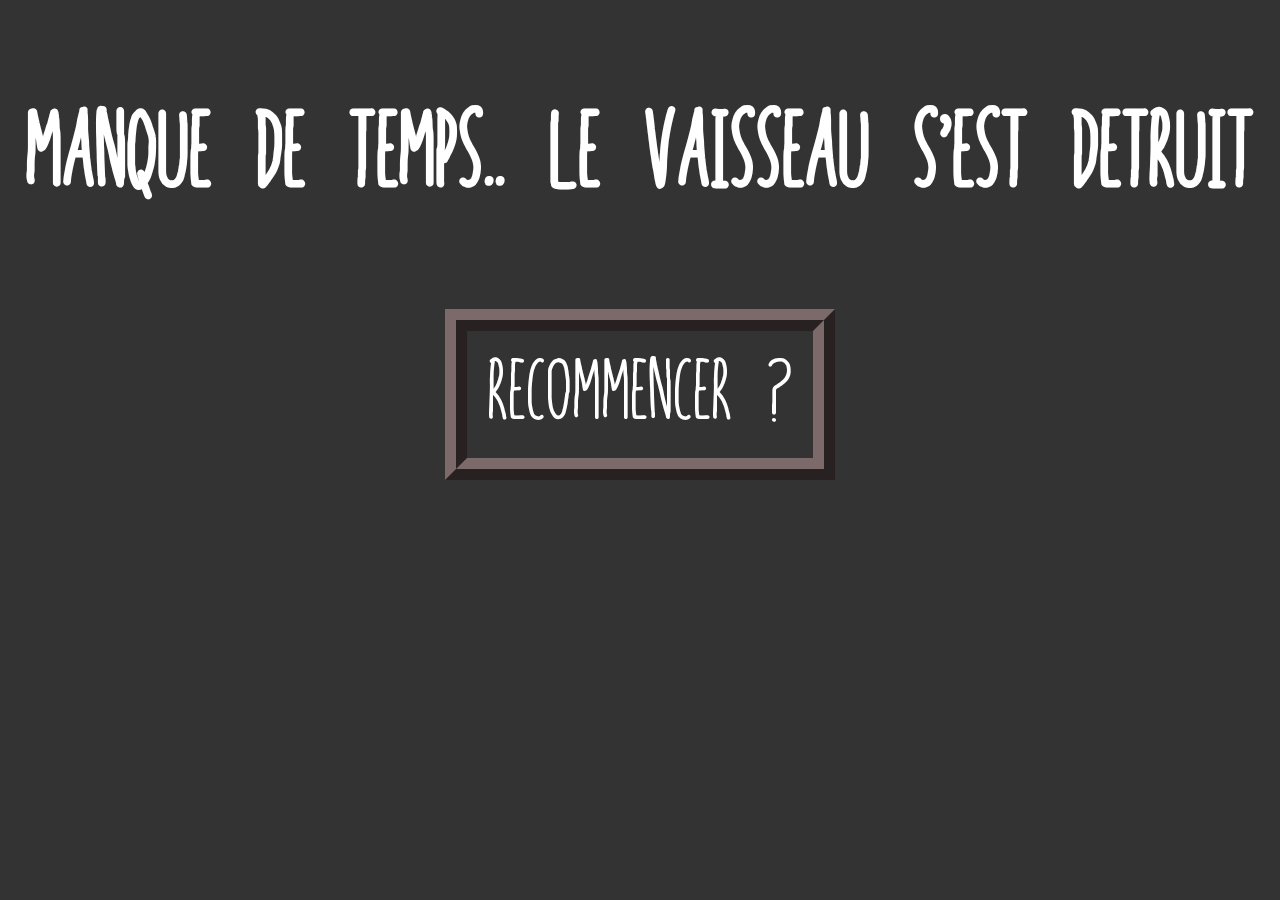
==== dead.html @ e2785560 "Merge branch 'master' of https://github.com/JulienVJ/AmongUs into testMartin" ====
<!DOCTYPE html>
<html lang="fr">
<head>
    <meta charset="UTF-8">
    <meta name="viewport" content="width=device-width, initial-scale=1.0">
    <link rel="stylesheet" href="css/dead.css">
    <title>Among Us - Dead</title>
</head>
<body>
    <h1>Manque de temps.. le vaisseau s'est detruit</h1>
    <div id="bouton">
        <a href="menu.html">Recommencer ?</a>
    </div>
</body>
</html>
---- css/dead.css ----
@font-face {
    font-family: AmongUS;
    src: url(../font/In\ your\ face\,\ joffrey!.ttf);
}

* {
    padding: 0;
    margin: 0;
    font-family: AmongUS;
}

body {
    background-color: #333;
}

h1 {
    color: white;
    font-size: 100px;
    text-align: center;
    padding-top: 100px;
}

#bouton {
    display: flex;
    justify-content: center;
}

#monbouton, a {
    text-decoration: none;
    color: white;
    font-size: 80px;
    margin-top: 100px;
    border: 6mm ridge rgb(124, 105, 105);
    padding: 20px;
}
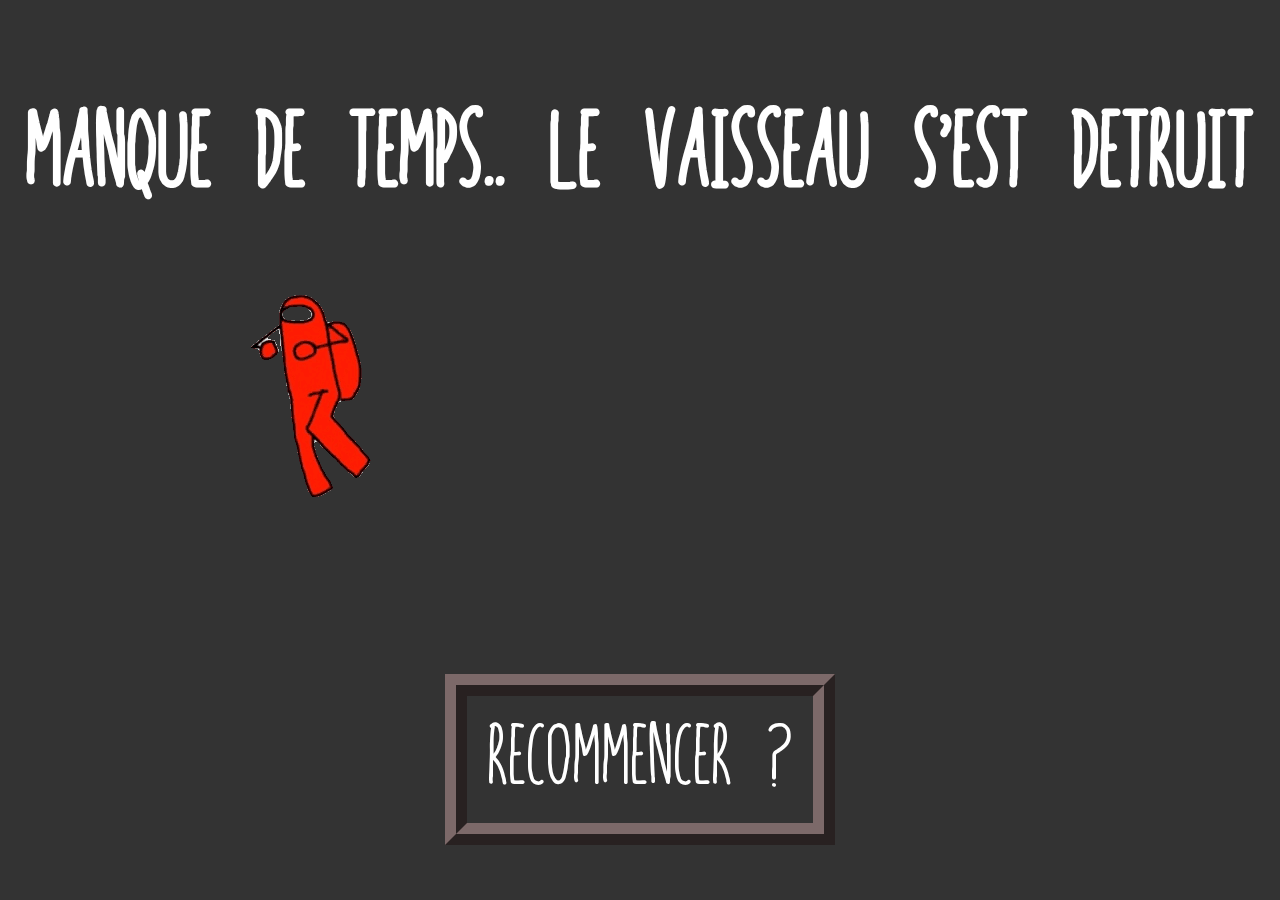
==== commit 20d4769c: "save the project" ====
--- a/dead.html
+++ b/dead.html
@@ -8,8 +8,14 @@
 </head>
 <body>
     <h1>Manque de temps.. le vaisseau s'est detruit</h1>
+    <div id="deathdancegif">
+        <img src="gif/amogusdeath.gif">
+    </div>
     <div id="bouton">
         <a href="menu.html">Recommencer ?</a>
     </div>
+    <audio controls autoplay hidden>
+        <source src="musics/deathmusic.mp3" type="audio/mpeg"> 
+    </audio>
 </body>
 </html>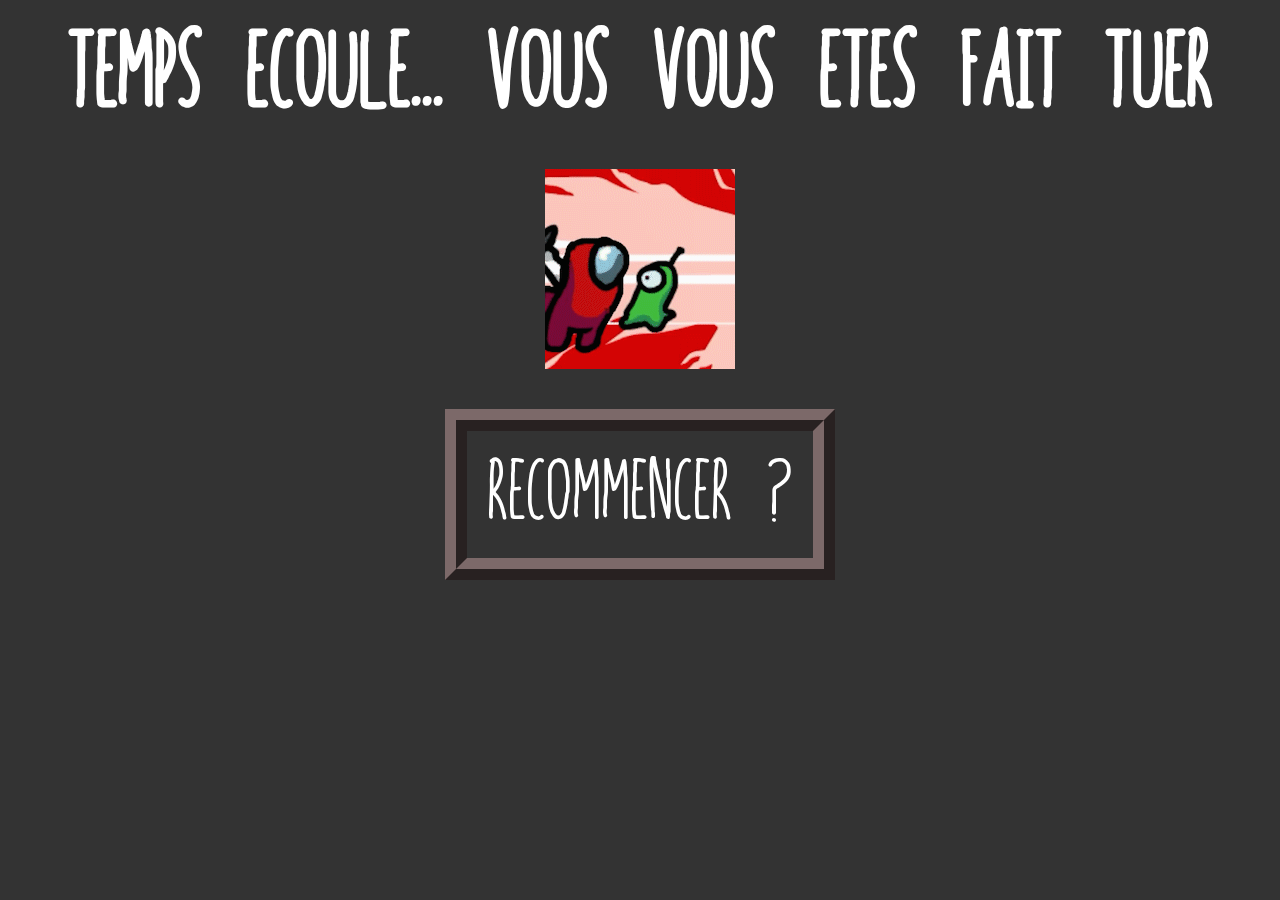
==== commit bb325d48: "resolve master" ====
--- a/dead.html
+++ b/dead.html
@@ -7,9 +7,9 @@
     <title>Among Us - Dead</title>
 </head>
 <body>
-    <h1>Manque de temps.. le vaisseau s'est detruit</h1>
+    <h1>Temps ecoule... vous vous etes fait tuer</h1>
     <div id="deathdancegif">
-        <img src="gif/amogusdeath.gif">
+        <img src="gif/amongusdeath.gif">
     </div>
     <div id="bouton">
         <a href="menu.html">Recommencer ?</a>
--- a/css/dead.css
+++ b/css/dead.css
@@ -17,7 +17,7 @@
     color: white;
     font-size: 100px;
     text-align: center;
-    padding-top: 100px;
+    padding-top: 20px;
 }
 
 #bouton {
@@ -29,7 +29,12 @@
     text-decoration: none;
     color: white;
     font-size: 80px;
-    margin-top: 100px;
+    
     border: 6mm ridge rgb(124, 105, 105);
     padding: 20px;
+}
+#deathdancegif {
+    display: flex;
+    justify-content: center;
+    padding: 40px;
 }